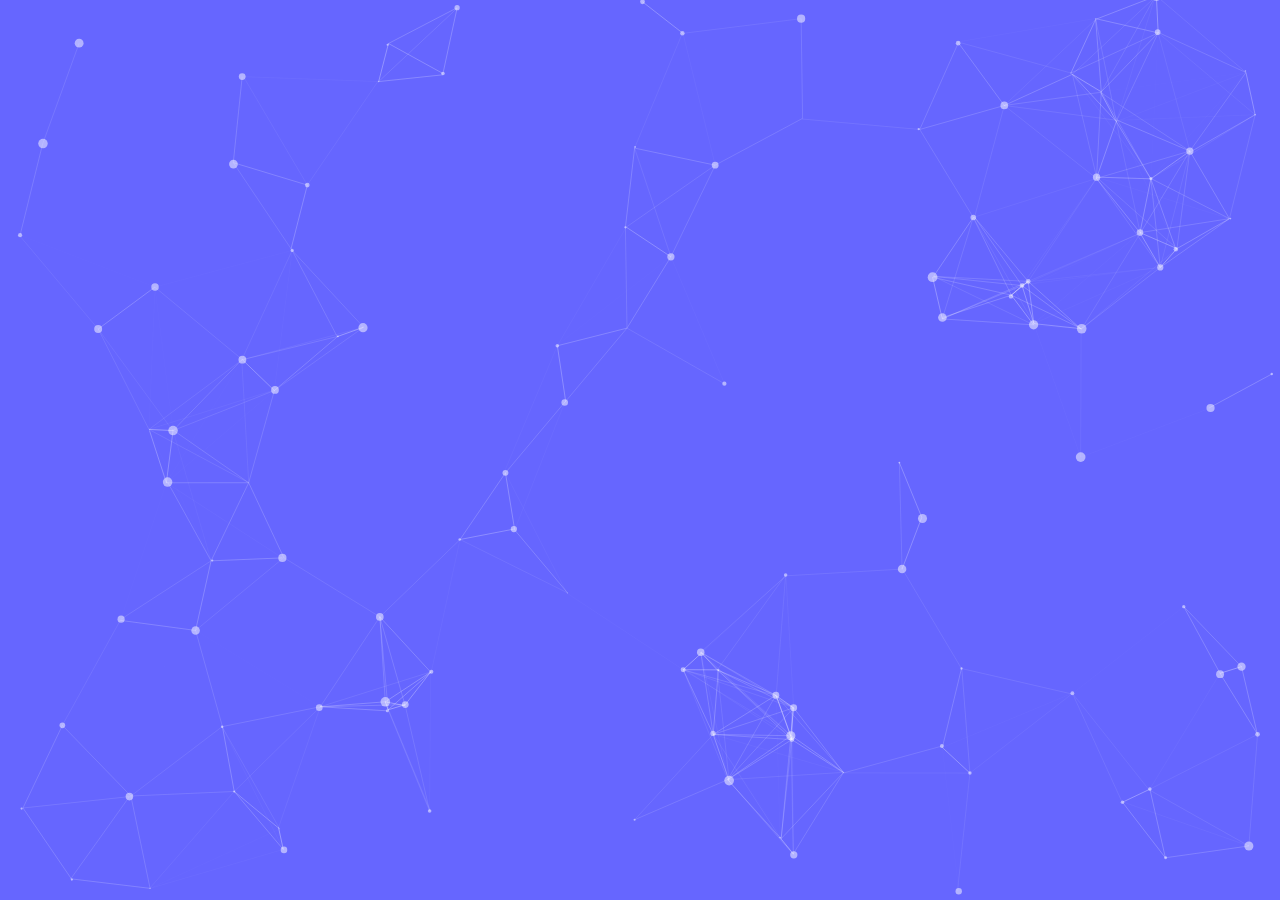
==== hack/demo/index.html @ 90df060c "Add files via upload" ====
<!DOCTYPE html>
<html lang="en">
<head>
  <meta charset="utf-8">
  <title>particles.js</title>
  <meta name="description" content="particles.js is a lightweight JavaScript library for creating particles.">
  <meta name="author" content="Vincent Garreau" />
  <meta name="viewport" content="width=device-width, initial-scale=1.0, minimum-scale=1.0, maximum-scale=1.0, user-scalable=no">
  <link rel="stylesheet" media="screen" href="css/style.css">
</head>
<body>

<!-- count particles -->
<!--  
<span class="js-count-particles">--</span> particles
</div>
-->
<!-- particles.js container -->
<div id="particles-js"></div>

<!-- scripts -->
<script src="../particles.js"></script>
<script src="js/app.js"></script>

<!-- stats.js -->
<!--<script src="js/lib/stats.js"></script>-->
<script>
  var count_particles, stats, update;
  stats = new Stats;
  stats.setMode(0);
  stats.domElement.style.position = 'absolute';
  stats.domElement.style.left = '0px';
  stats.domElement.style.top = '0px';
  document.body.appendChild(stats.domElement);
  count_particles = document.querySelector('.js-count-particles');
  update = function() {
    stats.begin();
    stats.end();
    if (window.pJSDom[0].pJS.particles && window.pJSDom[0].pJS.particles.array) {
      count_particles.innerText = window.pJSDom[0].pJS.particles.array.length;
    }
    requestAnimationFrame(update);
  };
  requestAnimationFrame(update);
</script>

</body>
</html>
---- hack/demo/css/style.css ----
/* =============================================================================
   HTML5 CSS Reset Minified - Eric Meyer
   ========================================================================== */

html,body,div,span,object,iframe,h1,h2,h3,h4,h5,h6,p,blockquote,pre,abbr,address,cite,code,del,dfn,em,img,ins,kbd,q,samp,small,strong,sub,sup,var,b,i,dl,dt,dd,ol,ul,li,fieldset,form,label,legend,table,caption,tbody,tfoot,thead,tr,th,td,article,aside,canvas,details,figcaption,figure,footer,header,hgroup,menu,nav,section,summary,time,mark,audio,video{margin:0;padding:0;border:0;outline:0;font-size:100%;vertical-align:baseline;background:transparent}
body{line-height:1}
article,aside,details,figcaption,figure,footer,header,hgroup,menu,nav,section{display:block}
nav ul{list-style:none}
blockquote,q{quotes:none}
blockquote:before,blockquote:after,q:before,q:after{content:none}
a{margin:0;padding:0;font-size:100%;vertical-align:baseline;background:transparent;text-decoration:none}
mark{background-color:#ff9;color:#000;font-style:italic;font-weight:bold}
del{text-decoration:line-through}
abbr[title],dfn[title]{border-bottom:1px dotted;cursor:help}
table{border-collapse:collapse;border-spacing:0}
hr{display:block;height:1px;border:0;border-top:1px solid #ccc;margin:1em 0;padding:0}
input,select{vertical-align:middle}
li{list-style:none}


/* =============================================================================
   My CSS
   ========================================================================== */

/* ---- base ---- */

html,body{ 
	width:100%;
	height:100%;
	background:#111;
}

html{
  -webkit-tap-highlight-color: rgba(0, 0, 0, 0);
}

body{
  font:normal 75% Arial, Helvetica, sans-serif;
}

canvas{
  display:block;
  vertical-align:bottom;
}


/* ---- stats.js ---- */

.count-particles{
  background: #000022;
  position: absolute;
  top: 48px;
  left: 0;
  width: 80px;
  color: #13E8E9;
  font-size: .8em;
  text-align: left;
  text-indent: 4px;
  line-height: 14px;
  padding-bottom: 2px;
  font-family: Helvetica, Arial, sans-serif;
  font-weight: bold;
}

.js-count-particles{
  font-size: 1.1em;
}

#stats,
.count-particles{
  -webkit-user-select: none;
  margin-top: 5px;
  margin-left: 5px;
}

#stats{
  border-radius: 3px 3px 0 0;
  overflow: hidden;
}

.count-particles{
  border-radius: 0 0 3px 3px;
}


/* ---- particles.js container ---- */

#particles-js{
  width: 100%;
  height: 100%;
  background-color: #6666ff;
  background-image: url('');
  background-size: cover;
  background-position: 50% 50%;
  background-repeat: no-repeat;
}
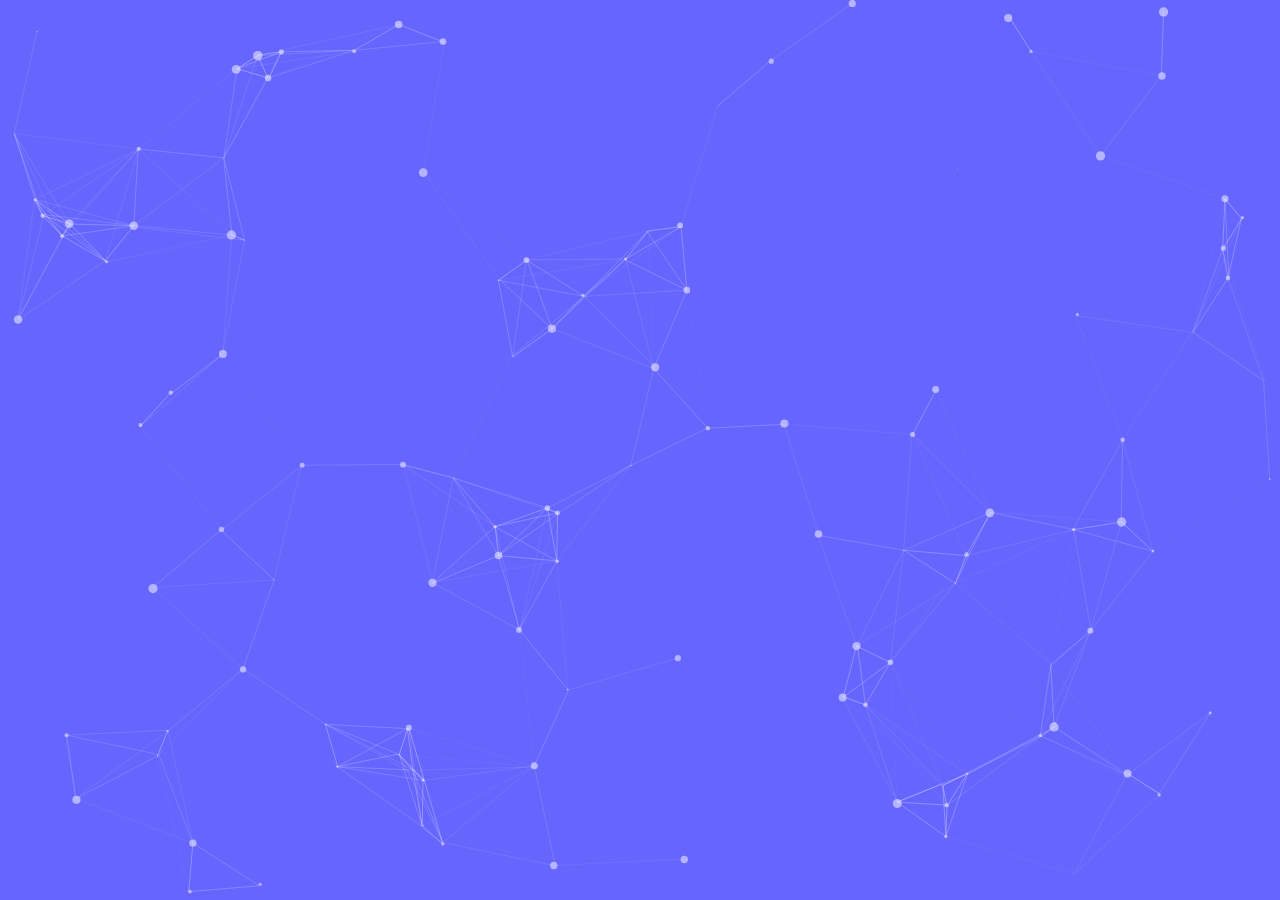
==== commit f094a0fb: "Update index.html" ====
--- a/hack/demo/index.html
+++ b/hack/demo/index.html
@@ -1,10 +1,13 @@
 <!DOCTYPE html>
 <html lang="en">
 <head>
+  <meta name="keywords" content="pdf,books,login,html,note making">
+	<meta name="description" content="Free Books and parrallel note making">
+	<meta name="author" content="Sukhwmit Kaur">
+	<title>M4D_C0D3ER$ 1.0</title>
+	<link rel="icon" href="images/img2.jpg">
+  
   <meta charset="utf-8">
-  <title>particles.js</title>
-  <meta name="description" content="particles.js is a lightweight JavaScript library for creating particles.">
-  <meta name="author" content="Vincent Garreau" />
   <meta name="viewport" content="width=device-width, initial-scale=1.0, minimum-scale=1.0, maximum-scale=1.0, user-scalable=no">
   <link rel="stylesheet" media="screen" href="css/style.css">
 </head>
@@ -12,7 +15,7 @@
 
 <!-- count particles -->
 <!--  
-<span class="js-count-particles">--</span> particles
+<span class="js-count-particles"></span> particles
 </div>
 -->
 <!-- particles.js container -->
@@ -43,6 +46,9 @@
   };
   requestAnimationFrame(update);
 </script>
-
+<div class="container">
+    <!-- Display login button / Google profile information -->
+    <?php echo $output; ?>
+</div>
 </body>
-</html>+</html>
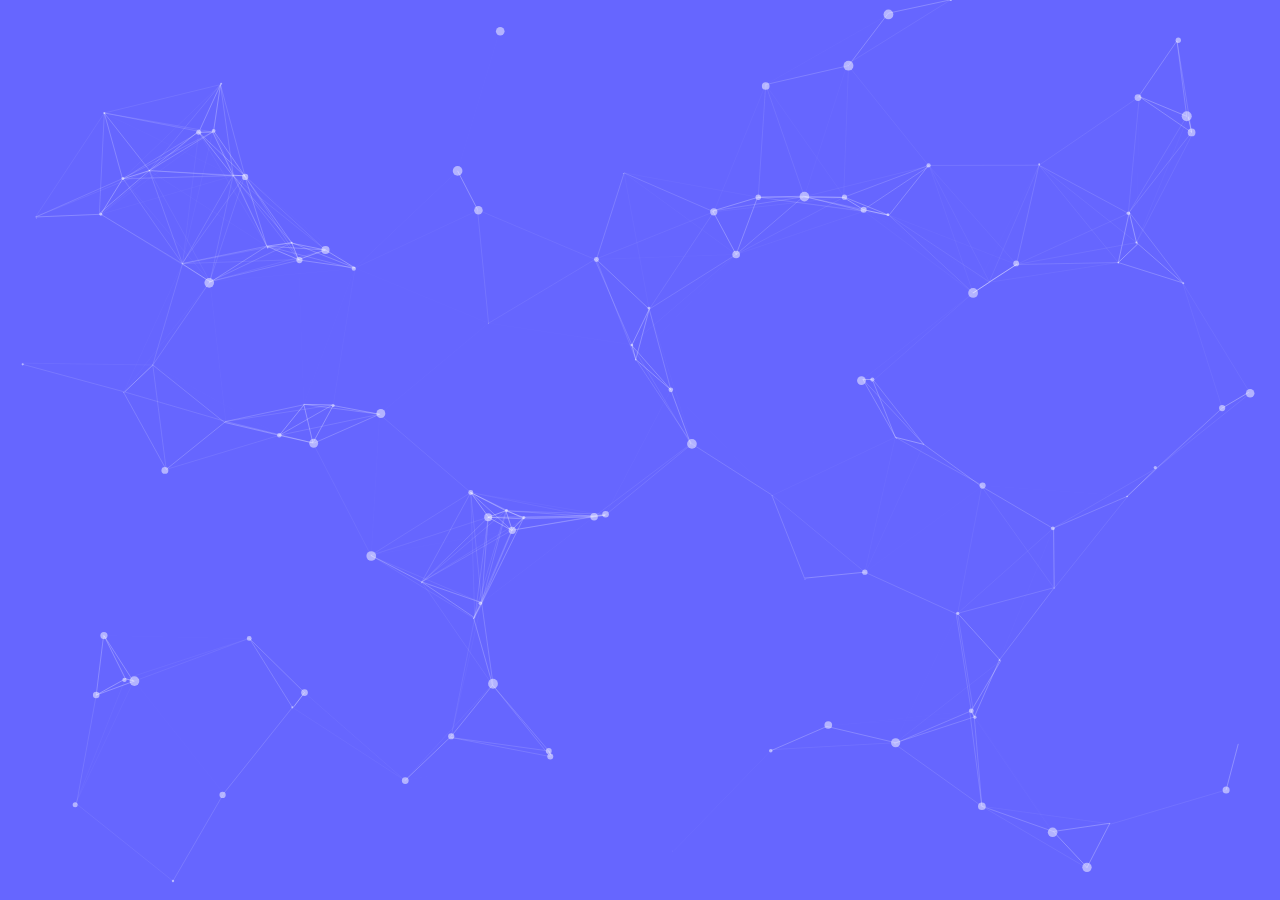
==== commit 0827d5cc: "Update index.html" ====
--- a/hack/demo/index.html
+++ b/hack/demo/index.html
@@ -5,7 +5,7 @@
 	<meta name="description" content="Free Books and parrallel note making">
 	<meta name="author" content="Sukhwmit Kaur">
 	<title>M4D_C0D3ER$ 1.0</title>
-	<link rel="icon" href="images/img2.jpg">
+	<link rel="icon" href="cplusplus-games/hack/demo/images/img2.jpg">
   
   <meta charset="utf-8">
   <meta name="viewport" content="width=device-width, initial-scale=1.0, minimum-scale=1.0, maximum-scale=1.0, user-scalable=no">
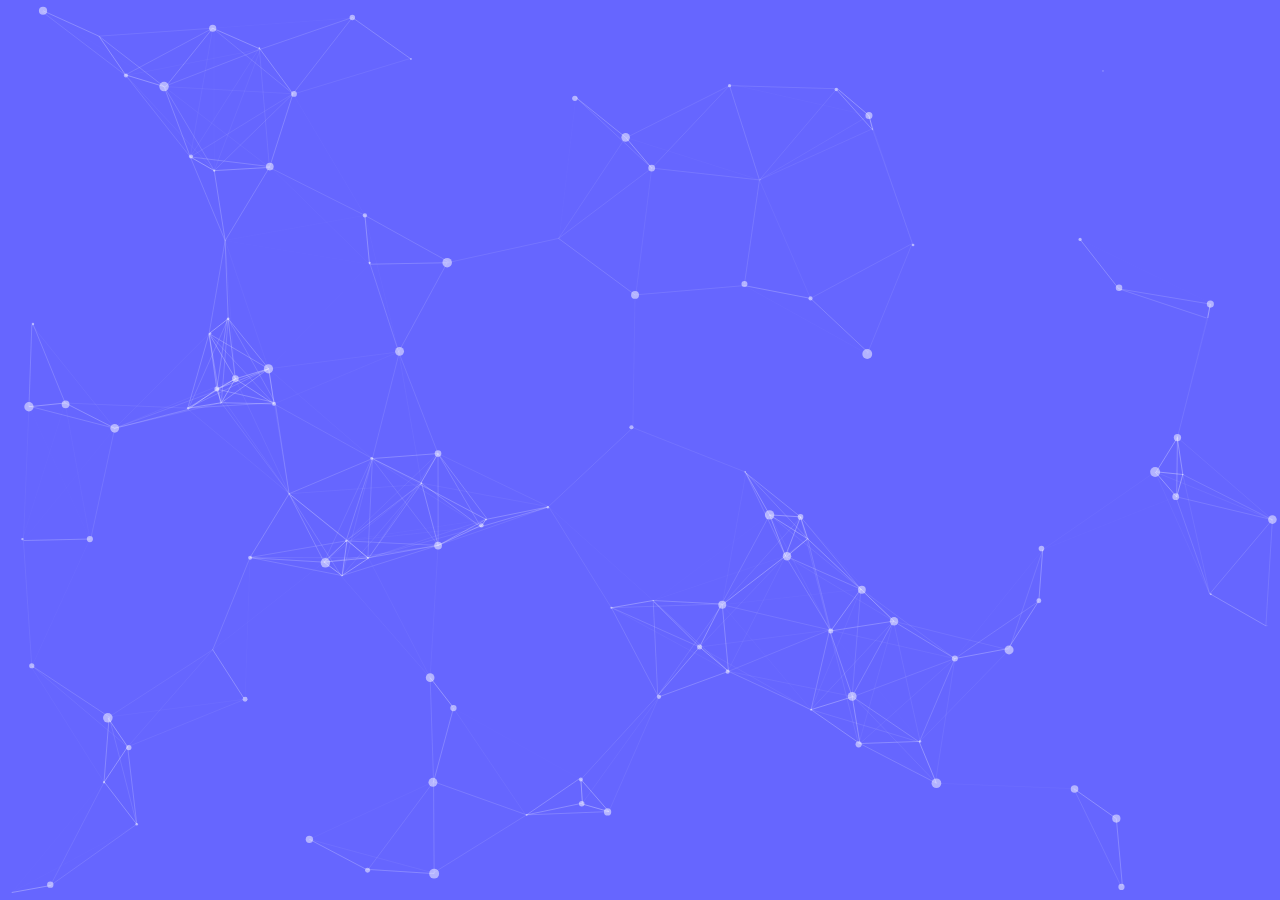
==== commit 13f47630: "Update index.html" ====
--- a/hack/demo/index.html
+++ b/hack/demo/index.html
@@ -5,7 +5,7 @@
 	<meta name="description" content="Free Books and parrallel note making">
 	<meta name="author" content="Sukhwmit Kaur">
 	<title>M4D_C0D3ER$ 1.0</title>
-	<link rel="icon" href="cplusplus-games/hack/demo/images/img2.jpg">
+	<link rel="icon" href="images/img2.jpg">
   
   <meta charset="utf-8">
   <meta name="viewport" content="width=device-width, initial-scale=1.0, minimum-scale=1.0, maximum-scale=1.0, user-scalable=no">
@@ -46,9 +46,5 @@
   };
   requestAnimationFrame(update);
 </script>
-<div class="container">
-    <!-- Display login button / Google profile information -->
-    <?php echo $output; ?>
-</div>
 </body>
 </html>
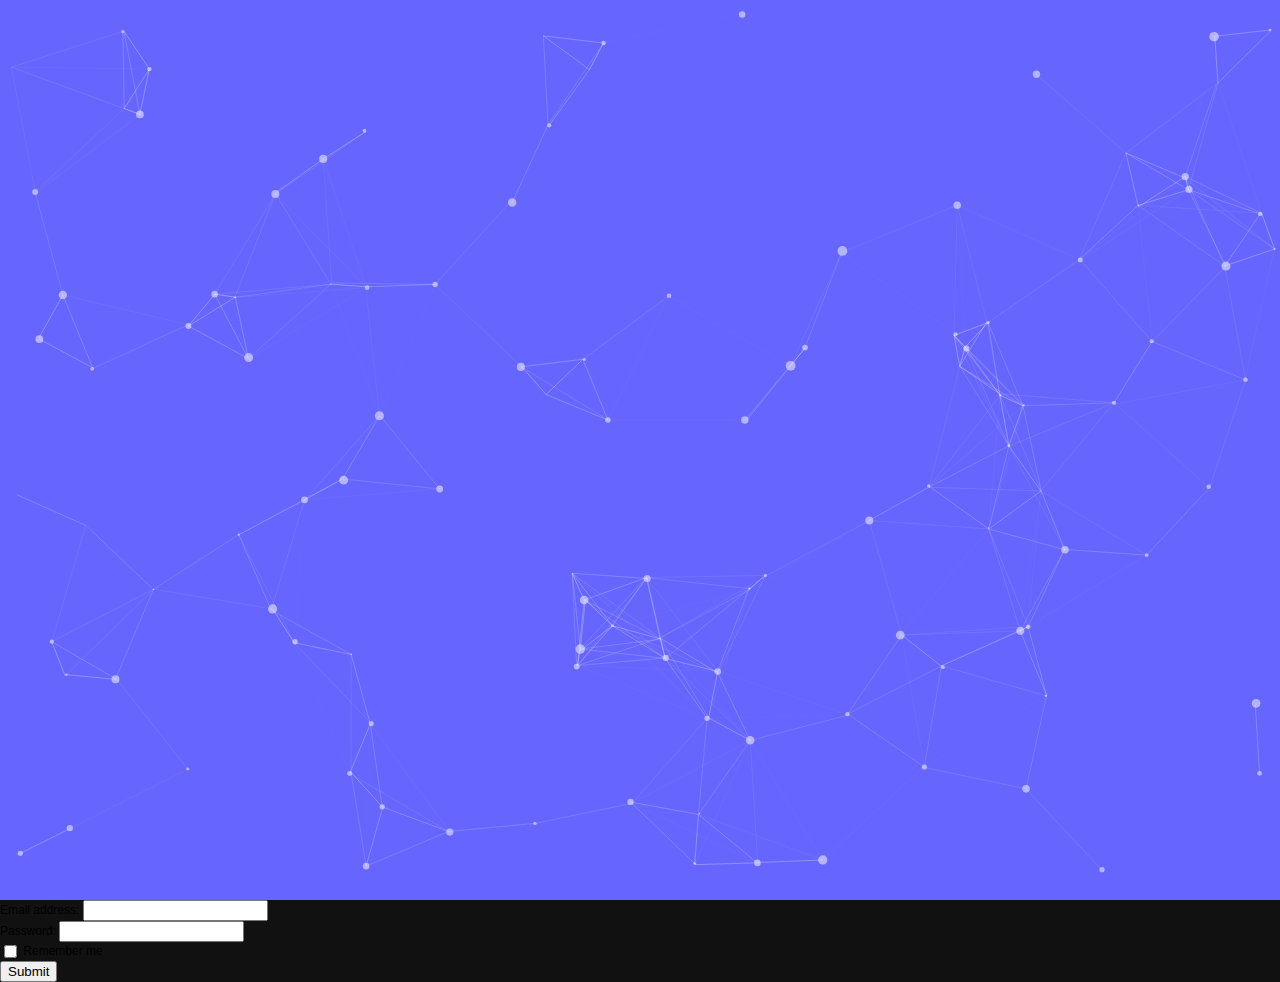
==== commit 05619d0d: "Update index.html" ====
--- a/hack/demo/index.html
+++ b/hack/demo/index.html
@@ -46,5 +46,22 @@
   };
   requestAnimationFrame(update);
 </script>
+	
+	<form action="/action_page.php">
+  <div class="form-group">
+    <label for="email">Email address:</label>
+    <input type="email" class="form-control" id="email">
+  </div>
+  <div class="form-group">
+    <label for="pwd">Password:</label>
+    <input type="password" class="form-control" id="pwd">
+  </div>
+  <div class="checkbox">
+    <label><input type="checkbox"> Remember me</label>
+  </div>
+  <button type="submit" class="btn btn-default">Submit</button>
+</form>
+	
+	
 </body>
 </html>
